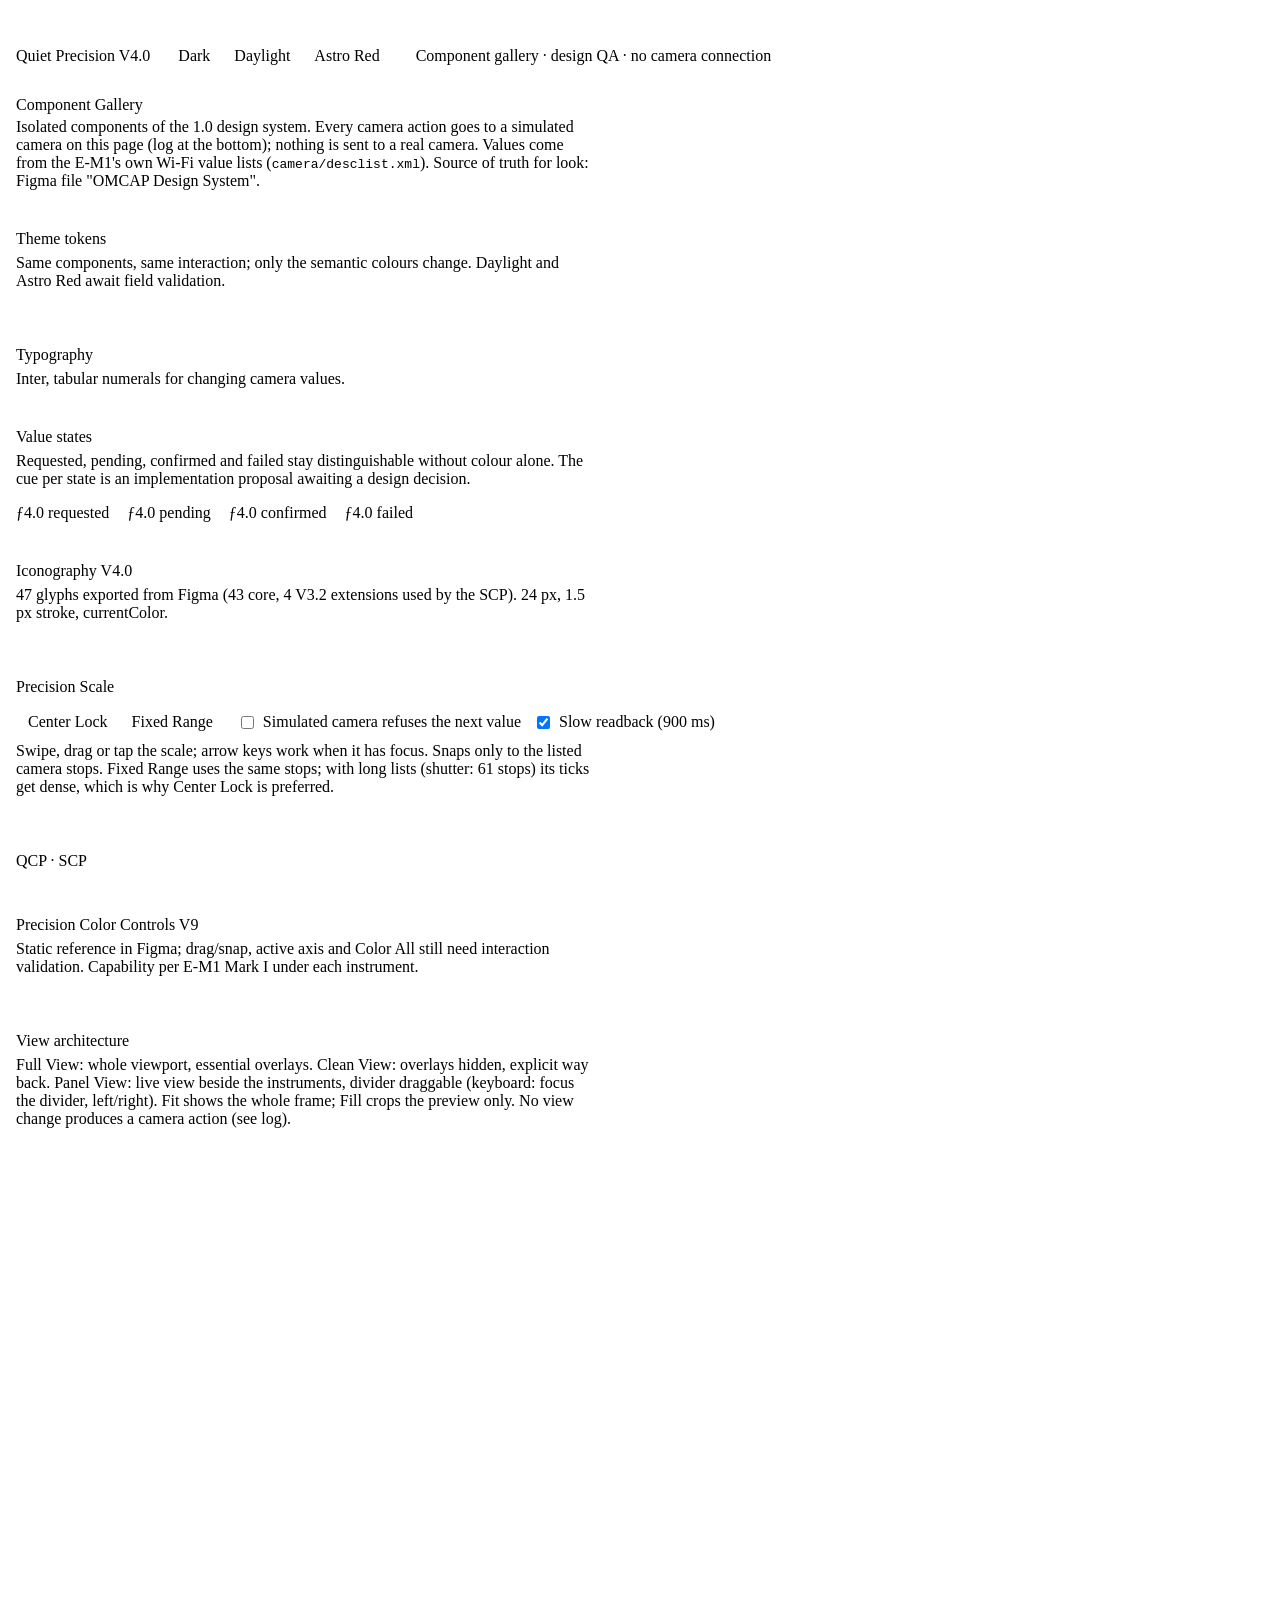
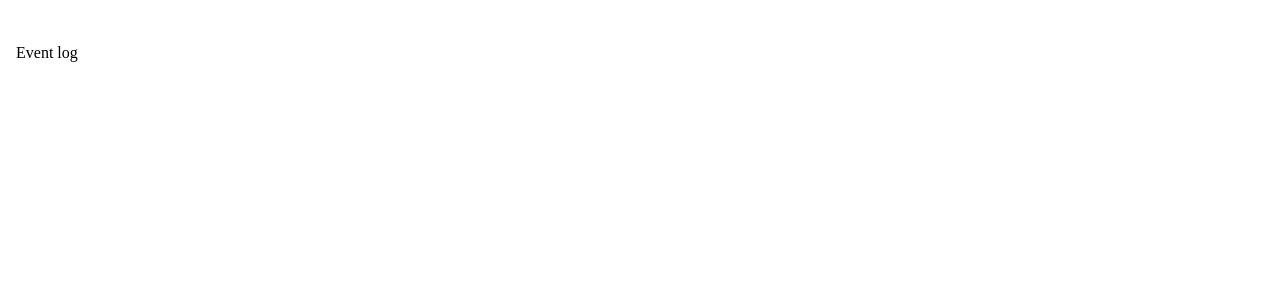
==== omcap/web/ds/gallery.html @ 1c0e9b8a "Design system V4.0 in code: tokens, icons, precision instruments, view model, gallery (REQ-D06) Isol" ====
<!doctype html>
<html lang="en">
<head>
<meta charset="utf-8">
<meta name="viewport" content="width=device-width,initial-scale=1,viewport-fit=cover">
<title>Quiet Precision Gallery</title>
<link rel="stylesheet" href="/ds/tokens.css">
<link rel="stylesheet" href="/ds/components.css">
<style>
  /* Gallery page only; the components use tokens.css + components.css */
  body { margin: 0; }
  .g { min-height: 100vh; padding: 24px 16px 64px; max-width: 1320px; margin: 0 auto; box-sizing: border-box; }
  .g-bar { position: sticky; top: 0; z-index: 5; display: flex; flex-wrap: wrap; gap: 8px 16px; align-items: center;
    padding: 12px 0; background: var(--qp-ground); border-bottom: 1px solid var(--qp-surface); }
  .g h1 { font: var(--qp-display-m); margin: 8px 0 4px; }
  .g h2 { font: var(--qp-section); margin: 40px 0 6px; }
  .g p.note { font: var(--qp-status); color: var(--qp-muted); margin: 0 0 16px; max-width: 72ch; }
  .g-seg { display: inline-flex; border: 1px solid var(--qp-surface); border-radius: 8px; overflow: hidden; }
  .g-seg button { font: var(--qp-label-m); color: var(--qp-text); background: none; border: 0; padding: 0 12px; min-height: 40px; cursor: pointer; }
  .g-seg button[aria-pressed="true"] { background: var(--qp-surface); color: var(--qp-accent); }
  .g-row { display: flex; flex-wrap: wrap; gap: 24px; align-items: flex-start; }
  .g-col { flex: 1 1 360px; min-width: 0; max-width: 600px; }
  .g-icons { display: grid; grid-template-columns: repeat(auto-fill, minmax(104px, 1fr)); gap: 8px; }
  .g-icons figure { margin: 0; display: grid; justify-items: center; gap: 8px; padding: 12px 4px; border: 1px solid var(--qp-surface); border-radius: 8px; }
  .g-icons figcaption { font: var(--qp-label-s); color: var(--qp-muted); text-align: center; }
  .g-type div { display: flex; gap: 16px; align-items: baseline; border-bottom: 1px solid var(--qp-surface); padding: 6px 0; }
  .g-type span:first-child { width: 170px; flex: none; font: var(--qp-label-s); color: var(--qp-muted); }
  .g-swatches { display: grid; grid-template-columns: repeat(auto-fill, minmax(120px, 1fr)); gap: 8px; }
  .g-swatches div { border: 1px solid var(--qp-surface); border-radius: 8px; overflow: hidden; font: var(--qp-label-s); }
  .g-swatches i { display: block; height: 44px; }
  .g-swatches span { display: block; padding: 6px 8px; color: var(--qp-muted); }
  .g-log { font: 12px/1.5 ui-monospace, Menlo, monospace; color: var(--qp-muted); background: var(--qp-surface);
    border-radius: 8px; padding: 10px 12px; height: 150px; overflow: auto; white-space: pre-wrap; }
  .g-sim { font: var(--qp-status); color: var(--qp-muted); display: flex; gap: 12px; align-items: center; flex-wrap: wrap; }
  .g-sim label { display: inline-flex; gap: 6px; align-items: center; min-height: 40px; }
  .g-shell { height: 460px; border: 1px solid var(--qp-surface); border-radius: 12px; overflow: hidden; }
  .g-frame { background: linear-gradient(160deg, #7f958f 0 58%, #4d635d 58% 74%, #2f423d 74%); }
  .g-frame::after { content: "4:3 test frame (no camera)"; position: absolute; left: 8px; bottom: 6px; font: 11px var(--qp-font); color: #fff; opacity: .7; }
  .g-scales > div { margin-bottom: 14px; }
  .g-scales .qp-param-label { display: block; margin-bottom: 2px; }
  .g-color { display: flex; flex-wrap: wrap; gap: 32px; }
  .g-color figure { margin: 0; display: grid; justify-items: center; gap: 10px; }
  .g-color figcaption { font: var(--qp-body); text-align: center; max-width: 280px; }
  .g-color figcaption small { display: block; font: var(--qp-status); color: var(--qp-muted); margin-top: 4px; }
  .g-badge { font: var(--qp-label-s); letter-spacing: var(--qp-track-label); padding: 3px 8px; border-radius: 999px; border: 1px solid var(--qp-surface); color: var(--qp-muted); }
  .g-states span { margin-right: 18px; font: var(--qp-value-s); }
  @media (max-width: 640px) { .g h1 { font: var(--qp-value-l); } .g-shell { height: 520px; } }
</style>
</head>
<body>
<div class="g qp-theme-root" id="g" data-qp-theme="dark">
  <div class="g-bar">
    <strong style="font:var(--qp-nav)">Quiet Precision V4.0</strong>
    <span class="g-seg" id="themeSeg" role="group" aria-label="Theme">
      <button data-v="dark" aria-pressed="true">Dark</button><button data-v="daylight">Daylight</button><button data-v="astro">Astro Red</button>
    </span>
    <span class="g-badge">Component gallery · design QA · no camera connection</span>
  </div>

  <h1>Component Gallery</h1>
  <p class="note">Isolated components of the 1.0 design system. Every camera action goes to a simulated camera on this page
    (log at the bottom); nothing is sent to a real camera. Values come from the E-M1's own Wi-Fi value lists
    (<code>camera/desclist.xml</code>). Source of truth for look: Figma file "OMCAP Design System".</p>

  <h2>Theme tokens</h2>
  <p class="note">Same components, same interaction; only the semantic colours change. Daylight and Astro Red await field validation.</p>
  <div class="g-swatches" id="swatches"></div>

  <h2>Typography</h2>
  <p class="note">Inter, tabular numerals for changing camera values.</p>
  <div class="g-type" id="type"></div>

  <h2>Value states</h2>
  <p class="note">Requested, pending, confirmed and failed stay distinguishable without colour alone. The cue per state is an
    implementation proposal awaiting a design decision.</p>
  <div class="g-states qp-num"><span class="qp-state-requested">ƒ4.0 requested</span><span class="qp-state-pending" aria-busy="true">ƒ4.0 pending</span><span class="qp-state-confirmed">ƒ4.0 confirmed</span><span class="qp-state-failed">ƒ4.0 failed</span></div>

  <h2>Iconography V4.0</h2>
  <p class="note">47 glyphs exported from Figma (43 core, 4 V3.2 extensions used by the SCP). 24 px, 1.5 px stroke, currentColor.</p>
  <div class="g-icons" id="icons"></div>

  <h2>Precision Scale</h2>
  <div class="g-sim">
    <span class="g-seg" id="variantSeg" role="group" aria-label="Scale variant">
      <button data-v="center" aria-pressed="true">Center Lock</button><button data-v="fixed">Fixed Range</button>
    </span>
    <label><input type="checkbox" id="simRefuse"> Simulated camera refuses the next value</label>
    <label><input type="checkbox" id="simSlow" checked> Slow readback (900 ms)</label>
  </div>
  <p class="note">Swipe, drag or tap the scale; arrow keys work when it has focus. Snaps only to the listed camera stops.
    Fixed Range uses the same stops; with long lists (shutter: 61 stops) its ticks get dense, which is why Center Lock is preferred.</p>
  <div class="g-row"><div class="g-col g-scales" id="scales"></div></div>

  <h2>QCP · SCP</h2>
  <div class="g-row">
    <div class="g-col" id="qcp"></div>
    <div class="g-col" id="scp"></div>
  </div>

  <h2>Precision Color Controls V9</h2>
  <p class="note">Static reference in Figma; drag/snap, active axis and Color All still need interaction validation.
    Capability per E-M1 Mark I under each instrument.</p>
  <div class="g-color" id="color"></div>

  <h2>View architecture</h2>
  <div class="g-sim" id="viewCtl"></div>
  <p class="note">Full View: whole viewport, essential overlays. Clean View: overlays hidden, explicit way back. Panel View: live
    view beside the instruments, divider draggable (keyboard: focus the divider, left/right). Fit shows the whole frame; Fill
    crops the preview only. No view change produces a camera action (see log).</p>
  <div class="g-shell" id="shellHost"></div>

  <h2>Event log</h2>
  <div class="g-log" id="log" role="log" aria-live="polite"></div>
</div>

<script type="module">
import { ValueState, mountScale, mountQCP, mountSCP, mountColorRing, icon, QCP_PARAMS } from "/ds/precision.js";
import { initialState, createViewStore, mountViewShell, VIEWS, SCALING, CAMERA_ORIENTATION } from "/ds/views.js";

const $ = (s) => document.querySelector(s);
const g = $("#g");
const logEl = $("#log");
const log = (m) => { logEl.textContent += `${new Date().toLocaleTimeString()}  ${m}\n`; logEl.scrollTop = 1e9; };

function segButtons(host, onPick) {
  host.addEventListener("click", (e) => {
    const b = e.target.closest("button[data-v]");
    if (!b) return;
    host.querySelectorAll("button").forEach((x) => x.setAttribute("aria-pressed", x === b ? "true" : "false"));
    onPick(b.dataset.v);
  });
}

// Theme
segButtons($("#themeSeg"), (t) => { g.dataset.qpTheme = t; store.dispatch({ type: "theme", theme: t }); renderSwatches(); });

function renderSwatches() {
  const cs = getComputedStyle(g);
  $("#swatches").innerHTML = ["ground", "surface", "text", "muted", "accent", "focus", "recording"].map((k) =>
    `<div><i style="background:var(--qp-${k})"></i><span>${k}<br>${cs.getPropertyValue(`--qp-${k}`).trim()}</span></div>`).join("");
}
renderSwatches();

$("#type").innerHTML = [
  ["Display XL 80/300", "display-xl", "ƒ2.8"], ["Display M 48/300", "display-m", "1/250"], ["Value L 32/400", "value-l", "ISO 400"],
  ["Value S 24/400", "value-s", "±0.0"], ["Section 18/500", "section", "Section"], ["Body 16/400", "body", "Body text"],
  ["Navigation 15/500", "nav", "Navigation"], ["Label L 14/500", "label-l", "APERTURE"], ["Label S 12/500", "label-s", "AF MODE"],
  ["Status 13/400", "status", "Status line"],
].map(([n, t, s]) => `<div><span>${n}</span><span class="qp-num" style="font:var(--qp-${t});${t.startsWith("label") ? "letter-spacing:var(--qp-track-label)" : ""}">${s}</span></div>`).join("");

const ICONS = ["aperture", "shutter", "ev", "tracking", "s-af", "c-af", "mf", "s-af-mf", "star-af", "af-all", "af-single",
  "af-small", "af-group", "iso", "wb", "metering", "drive", "self-timer", "flash", "picture-mode", "histogram", "level",
  "zoom-af", "peaking", "lock-focus", "focus-stacking", "ae-bracketing", "live-composite", "live-time", "time-lapse",
  "multiple-exposure", "color-profile", "color-creator", "monochrome", "super-control", "capture", "review",
  "photo-coach", "voice", "fullscreen", "settings", "usb", "wifi", "stabilizer", "tone", "aspect", "face-af"];
for (const n of ICONS) {
  const f = document.createElement("figure");
  f.appendChild(icon(n));
  const c = document.createElement("figcaption");
  c.textContent = n;
  f.appendChild(c);
  $("#icons").appendChild(f);
}

// Simulated camera (page only): sends after a request, reads back after a delay, can refuse.
const caps = await (await fetch("/ds/fixtures/em1-capabilities-sample.json")).json();
const P = caps.props;
const shutterStops = P.shutspeedvalue.values.filter((v) => !/^live/.test(v));
const states = {
  aperture: new ValueState(P.focalvalue.values.filter((v) => +v >= 2.8 && +v <= 22), "5.6"), // e.g. a f/2.8 zoom; lens decides at run time
  shutter: new ValueState(shutterStops, P.shutspeedvalue.current),
  iso: new ValueState(P.isospeedvalue.values.filter((v) => v !== "Auto" && v !== "Low"), "400"),
  ev: new ValueState(P.expcomp.values, P.expcomp.current),
};
const views = new Set();
function simulateCamera(key) {
  const st = states[key];
  const v = st.send();
  if (v === null) return;
  log(`camera(sim) <- ${key} = ${v}  (pending)`);
  views.forEach((r) => r());
  const refuse = $("#simRefuse").checked;
  setTimeout(() => {
    if (refuse) { st.fail("refused by camera (simulated)"); $("#simRefuse").checked = false; log(`camera(sim) -> ${key}: refused, stays ${st.confirmed}`); }
    else { st.confirm(v); log(`camera(sim) -> ${key} = ${v}  (confirmed readback)`); }
    views.forEach((r) => r());
  }, $("#simSlow").checked ? 900 : 120);
}

const scaleApis = [];
for (const p of QCP_PARAMS) {
  const box = document.createElement("div");
  box.innerHTML = `<span class="qp-param-label">${p.label} · ${states[p.key].stops.length} stops</span>`;
  $("#scales").appendChild(box);
  const api = mountScale(box, { state: states[p.key], label: p.label, format: p.scaleFmt, onRequest: () => simulateCamera(p.key) });
  scaleApis.push(api);
  views.add(api.render);
}

const qcp = mountQCP($("#qcp"), {
  connection: { kind: "wifi" }, values: states,
  onRequest: (k) => simulateCamera(k),
  onAction: (a) => log(`QCP action "${a}" (gallery: logged only, no camera call)`),
});
views.add(qcp.render);
segButtons($("#variantSeg"), (v) => { scaleApis.forEach((s) => s.setVariant(v)); qcp.setVariant(v); });

// SCP: Figma reference state (31:438); the app fills tiles from the capability mapping.
mountSCP($("#scp"), {
  connection: { kind: "usb" },
  exposure: [
    { key: "mode", label: "MODE", value: "M", available: false },
    { key: "shutter", label: "SHUTTER", value: "1/250", available: true },
    { key: "aperture", label: "APERTURE", value: "ƒ2.8", available: true },
    { key: "iso", label: "ISO", value: "400", available: true },
    { key: "ev", label: "EV", value: "±0.0", available: true },
  ],
  tiles: [
    { key: "afmode", icon: "s-af", value: "S-AF", label: "AF MODE", available: true },
    { key: "aftarget", icon: "af-single", value: "Single", label: "AF TARGET", available: true },
    { key: "wb", icon: "wb", value: "Auto", label: "WHITE BALANCE", available: true },
    { key: "metering", icon: "metering", value: "ESP", label: "METERING", available: true },
    { key: "drive", icon: "drive", value: "Single", label: "DRIVE MODE", available: true },
    { key: "flash", icon: "flash", value: "Off", label: "FLASH", available: true },
    { key: "aspect", icon: "aspect", value: "4:3", label: "ASPECT RATIO", available: true },
    { key: "is", icon: "stabilizer", value: "S-IS AUTO", label: "STABILIZER", available: true },
    { key: "picture", icon: "picture-mode", value: "Natural", label: "PICTURE MODE", available: true },
    { key: "tone", icon: "tone", value: "±0", label: "TONE", available: false, reason: "Example of an unavailable function: shown, marked, not operable" },
    { key: "face", icon: "face-af", value: "Off", label: "FACE AF", available: true },
    { key: "stack", icon: "focus-stacking", value: "Off", label: "STACKING", available: true },
  ],
  footer: { left: "RAW + JPEG", right: "842 frames" },
  onOpen: (k) => log(`SCP: open precision control "${k}" (gallery: logged only)`),
});

// Colour instruments with the E-M1 capability noted
const hues12 = Array.from({ length: 12 }, (_, i) => ({ name: `${i * 30}°`, hue: i * 30 })); // names are a design question (Figma shows "BLUE")
const C = caps.color;
const colorDefs = [
  { kind: "profile", title: "Color Profile", segments: hues12, values: [0, 0, 0, 0, 0, 0, 0, 0, 3, 0, 0, 0], active: 8, min: C.profile.range[0], max: C.profile.range[1],
    cap: "Not an E-M1 function: software only (app HSL on captured files)." },
  { kind: "creator", title: "Color Creator", segments: Array.from({ length: C.creator.hues }, (_, i) => ({ name: `Hue ${i}`, hue: (i * 360) / C.creator.hues })),
    values: { hue: 6, value: 0 }, min: C.creator.saturation[0], max: C.creator.saturation[1],
    cap: "E-M1 picture mode; set on the camera (no USB/Wi-Fi property). Hue 30 steps, saturation −4…+3 from firmware analysis, not validated." },
  { kind: "mono", title: "Monochrome", segments: C.mono.filters.map((n) => ({ name: n, short: { Neutral: "N", Yellow: "Ye", Orange: "Or", Red: "R", Green: "G" }[n], hue: { Neutral: null, Yellow: 52, Orange: 28, Red: 0, Green: 140 }[n] })),
    values: [0, 0, 0, 0, 0], active: 1, min: 0, max: 0, noValue: true,
    cap: "E-M1 B&W Filter (Monotone): N/Ye/Or/R/G, no strength (manual p.80). Not mapped remotely yet." },
];
for (const d of colorDefs) {
  const f = document.createElement("figure");
  $("#color").appendChild(f);
  const api = mountColorRing(f, { ...d, onRequest: (r) => {
    log(`${d.title}: requested segment ${r.segment}${d.noValue ? "" : ` value ${r.value}`} (gallery: not sent)`);
    setTimeout(() => api.setPhase("confirmed"), 300);
  } });
  const c = document.createElement("figcaption");
  c.innerHTML = `${d.title}<small>${d.cap}</small>`;
  f.appendChild(c);
}

// View shell
const store = createViewStore(initialState(innerWidth < 700 ? "mobile" : "desktop", innerHeight > innerWidth ? "portrait" : "landscape"), "qp.gallery.view");
store.subscribe((s, a) => log(`view: ${a.type} -> view=${s.view} scaling=${s.scaling} split=${s.split.toFixed(2)} (no camera action)`));
const live = document.createElement("div");
live.className = "g-frame";
const panelHost = document.createElement("div");
const fullOverlay = document.createElement("div");
fullOverlay.className = "qp-overlay";
fullOverlay.style.cssText = "right:12px;top:10px;font:var(--qp-label-s);color:#fff;letter-spacing:var(--qp-track-label)";
const shell = mountViewShell($("#shellHost"), { store, live, panel: panelHost, frame: { w: 4, h: 3 } });
fullOverlay.textContent = "FIT";
shell.el.querySelector(".qp-stage").appendChild(fullOverlay);
const back = document.createElement("button");
back.className = "qp-overlay qp-return";
back.textContent = "Show controls";
back.style.cssText = "left:12px;top:10px;font:var(--qp-label-m);min-height:44px;padding:0 12px;border-radius:8px;border:1px solid #fff6;color:#fff;background:#0006;cursor:pointer";
back.addEventListener("click", () => store.dispatch({ type: "clean" }));
shell.el.querySelector(".qp-stage").appendChild(back);
const miniStates = { aperture: states.aperture, shutter: states.shutter, iso: states.iso, ev: states.ev };
const mini = mountQCP(panelHost, { connection: { kind: "wifi" }, values: miniStates, onRequest: (k) => simulateCamera(k), onAction: (a) => log(`panel action "${a}" (logged only)`) });
views.add(mini.render);
store.subscribe((s) => { fullOverlay.textContent = s.scaling.toUpperCase(); });

const ctl = $("#viewCtl");
const mk = (label, list, key, act) => {
  const seg = document.createElement("span");
  seg.className = "g-seg";
  seg.setAttribute("role", "group");
  seg.setAttribute("aria-label", label);
  seg.innerHTML = list.map((v) => `<button data-v="${v}" aria-pressed="${store.get()[key] === v}">${v}</button>`).join("");
  segButtons(seg, (v) => store.dispatch(act(v)));
  store.subscribe((s) => seg.querySelectorAll("button").forEach((b) => b.setAttribute("aria-pressed", String(String(s[key]) === b.dataset.v))));
  ctl.appendChild(seg);
};
mk("View", VIEWS, "view", (v) => ({ type: "view", view: v }));
mk("Scaling", SCALING, "scaling", (v) => ({ type: "scaling", scaling: v }));
mk("Camera orientation", CAMERA_ORIENTATION, "cameraOrientation", (v) => ({ type: "cameraOrientation", deg: +v }));
</script>
</body>
</html>
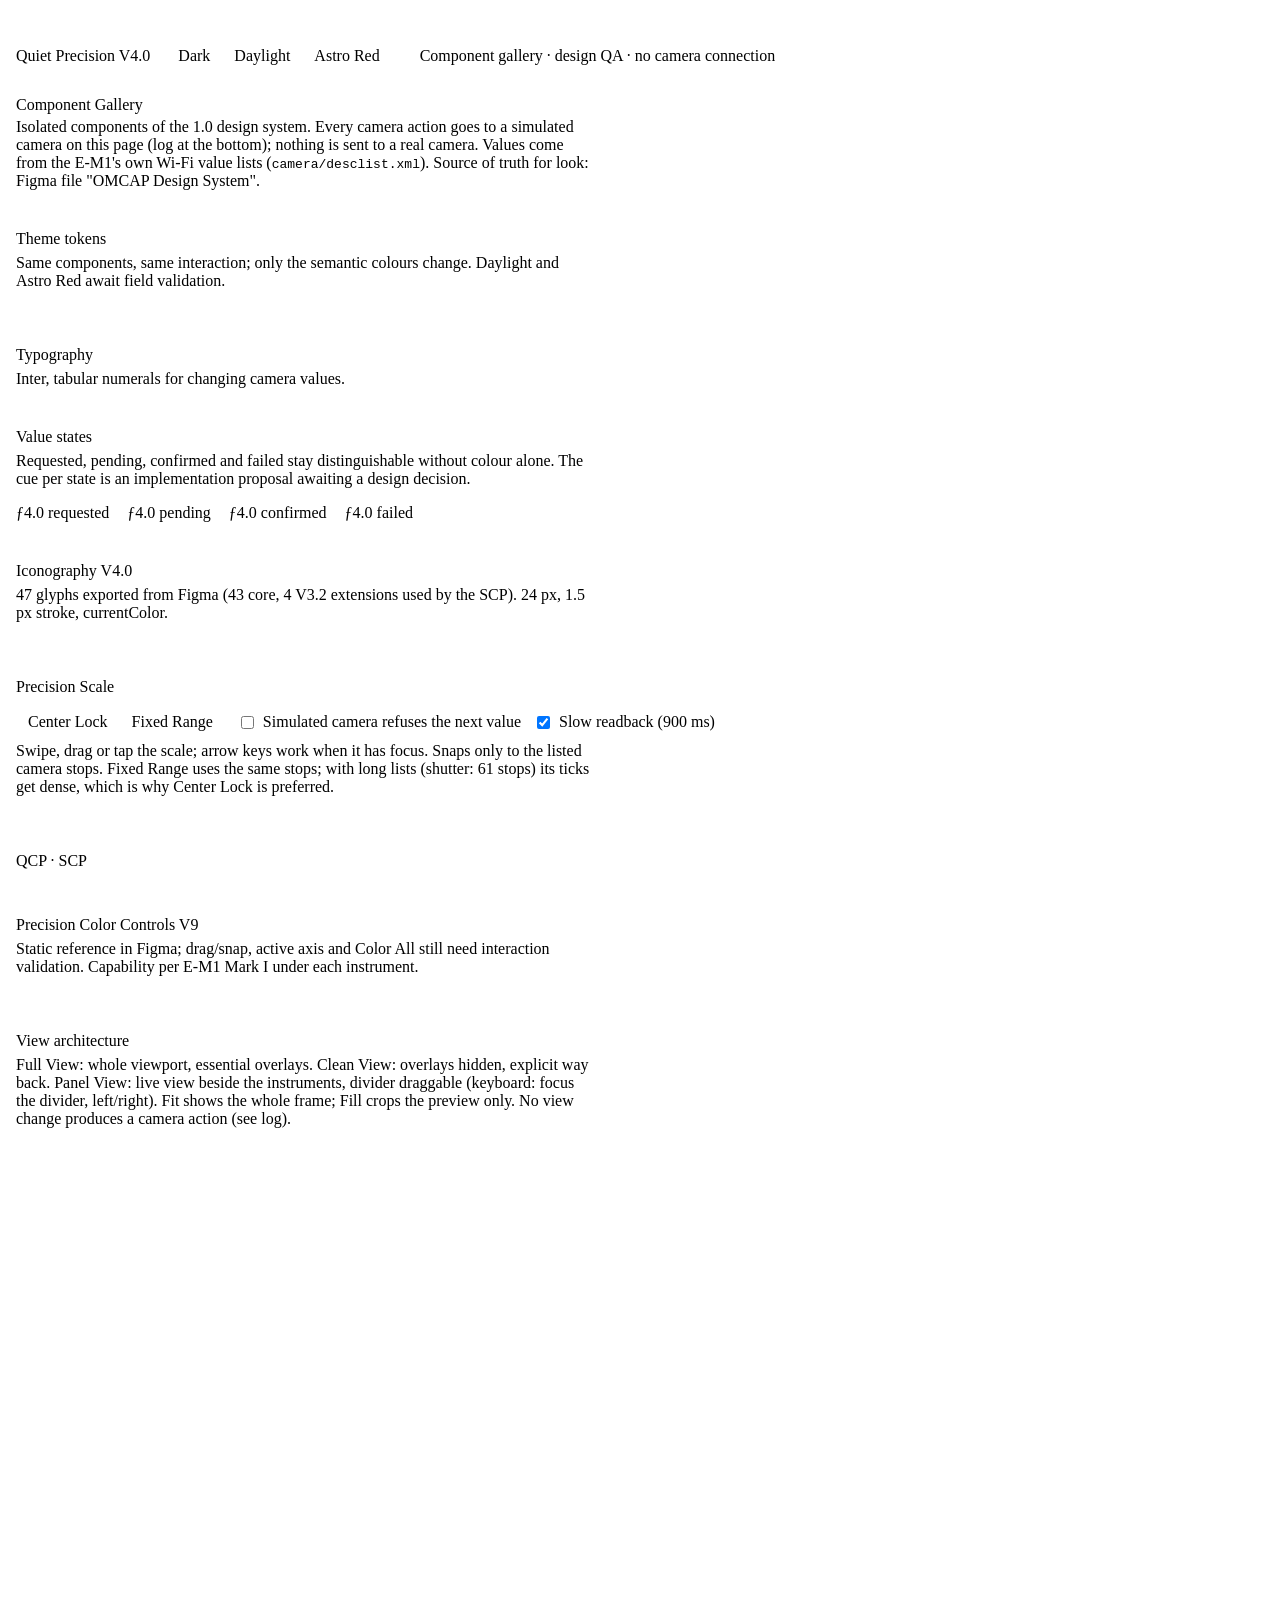
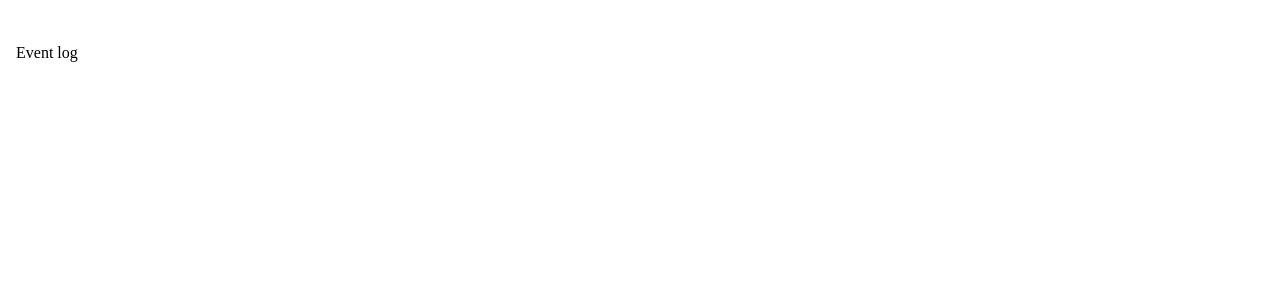
==== commit cdadd7e2: "Gallery: more inner padding for badge and swatch labels (REQ-D06) Co-Authored-By: Claude Opus 5.5 <n" ====
--- a/omcap/web/ds/gallery.html
+++ b/omcap/web/ds/gallery.html
@@ -28,7 +28,7 @@
   .g-swatches { display: grid; grid-template-columns: repeat(auto-fill, minmax(120px, 1fr)); gap: 8px; }
   .g-swatches div { border: 1px solid var(--qp-surface); border-radius: 8px; overflow: hidden; font: var(--qp-label-s); }
   .g-swatches i { display: block; height: 44px; }
-  .g-swatches span { display: block; padding: 6px 8px; color: var(--qp-muted); }
+  .g-swatches span { display: block; padding: 8px 12px; color: var(--qp-muted); }
   .g-log { font: 12px/1.5 ui-monospace, Menlo, monospace; color: var(--qp-muted); background: var(--qp-surface);
     border-radius: 8px; padding: 10px 12px; height: 150px; overflow: auto; white-space: pre-wrap; }
   .g-sim { font: var(--qp-status); color: var(--qp-muted); display: flex; gap: 12px; align-items: center; flex-wrap: wrap; }
@@ -42,7 +42,7 @@
   .g-color figure { margin: 0; display: grid; justify-items: center; gap: 10px; }
   .g-color figcaption { font: var(--qp-body); text-align: center; max-width: 280px; }
   .g-color figcaption small { display: block; font: var(--qp-status); color: var(--qp-muted); margin-top: 4px; }
-  .g-badge { font: var(--qp-label-s); letter-spacing: var(--qp-track-label); padding: 3px 8px; border-radius: 999px; border: 1px solid var(--qp-surface); color: var(--qp-muted); }
+  .g-badge { font: var(--qp-label-s); letter-spacing: var(--qp-track-label); padding: 6px 12px; border-radius: 999px; border: 1px solid var(--qp-surface); color: var(--qp-muted); }
   .g-states span { margin-right: 18px; font: var(--qp-value-s); }
   @media (max-width: 640px) { .g h1 { font: var(--qp-value-l); } .g-shell { height: 520px; } }
 </style>
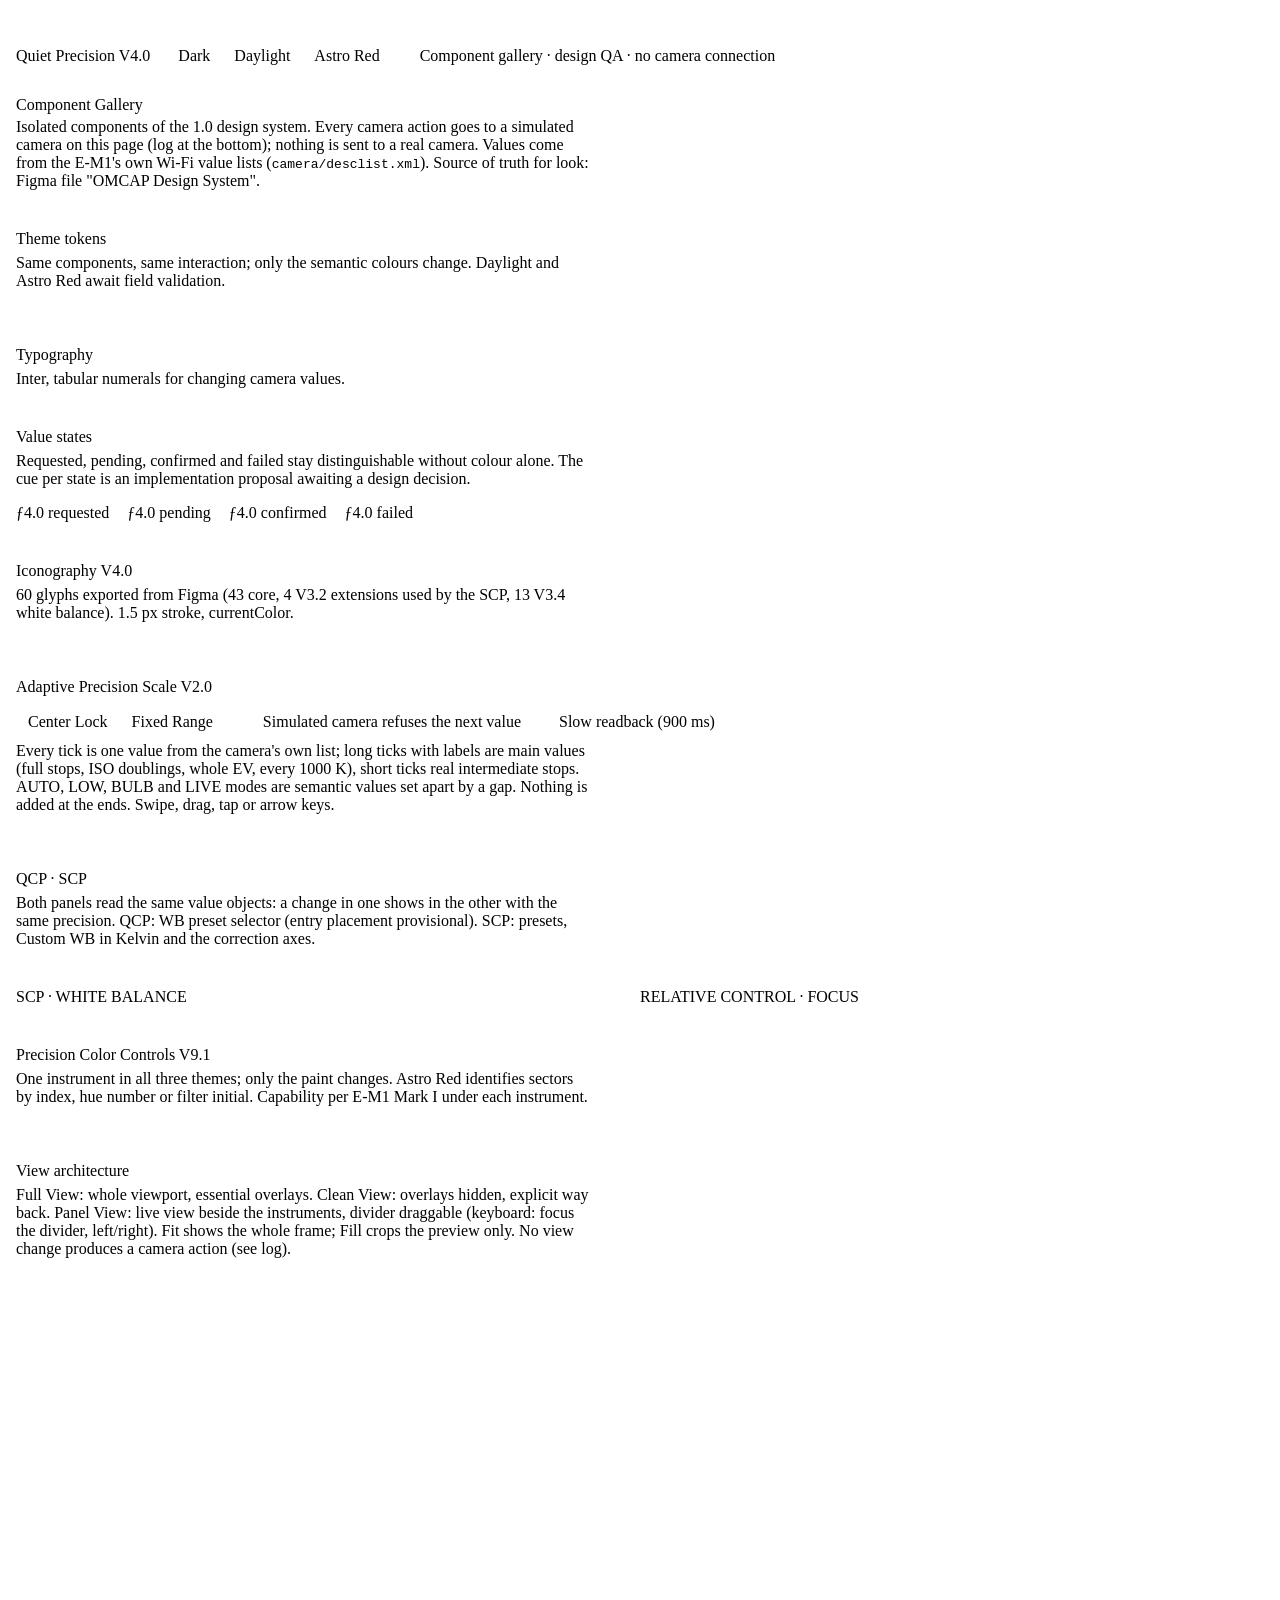
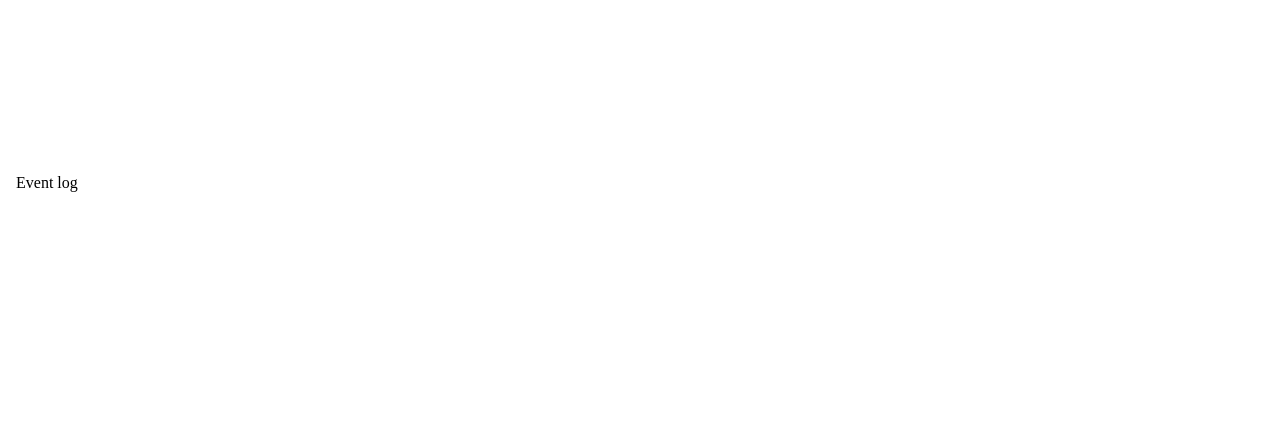
==== commit afeb2c72: "Precision Instrument Library V2.0 and Color Controls V9.1 (REQ-D06) - Adaptive Precision Scale: one " ====
--- a/omcap/web/ds/gallery.html
+++ b/omcap/web/ds/gallery.html
@@ -32,7 +32,11 @@
   .g-log { font: 12px/1.5 ui-monospace, Menlo, monospace; color: var(--qp-muted); background: var(--qp-surface);
     border-radius: 8px; padding: 10px 12px; height: 150px; overflow: auto; white-space: pre-wrap; }
   .g-sim { font: var(--qp-status); color: var(--qp-muted); display: flex; gap: 12px; align-items: center; flex-wrap: wrap; }
-  .g-sim label { display: inline-flex; gap: 6px; align-items: center; min-height: 40px; }
+  .g-sim label { display: inline-flex; gap: 8px; align-items: center; min-height: 40px; }
+  .g-sim input[type="checkbox"] { appearance: none; -webkit-appearance: none; width: 18px; height: 18px; margin: 0; flex: none;
+    border: 1.5px solid var(--qp-muted); border-radius: 4px; background: var(--qp-ground); color: inherit; cursor: pointer; }
+  .g-sim input[type="checkbox"]:checked { background: var(--qp-accent); border-color: var(--qp-accent); }
+  .g-sim input[type="checkbox"]:focus-visible { outline: 2px solid var(--qp-accent); outline-offset: 2px; }
   .g-shell { height: 460px; border: 1px solid var(--qp-surface); border-radius: 12px; overflow: hidden; }
   .g-frame { background: linear-gradient(160deg, #7f958f 0 58%, #4d635d 58% 74%, #2f423d 74%); }
   .g-frame::after { content: "4:3 test frame (no camera)"; position: absolute; left: 8px; bottom: 6px; font: 11px var(--qp-font); color: #fff; opacity: .7; }
@@ -44,6 +48,9 @@
   .g-color figcaption small { display: block; font: var(--qp-status); color: var(--qp-muted); margin-top: 4px; }
   .g-badge { font: var(--qp-label-s); letter-spacing: var(--qp-track-label); padding: 6px 12px; border-radius: 999px; border: 1px solid var(--qp-surface); color: var(--qp-muted); }
   .g-states span { margin-right: 18px; font: var(--qp-value-s); }
+  .g-chip { font: var(--qp-label-m); letter-spacing: var(--qp-track-label); color: var(--qp-text); background: var(--qp-ground);
+    border: 1px solid var(--qp-surface); border-radius: 8px; padding: 6px 12px; }
+  #scpWb, #relHost { gap: 18px; }
   @media (max-width: 640px) { .g h1 { font: var(--qp-value-l); } .g-shell { height: 520px; } }
 </style>
 </head>
@@ -76,10 +83,10 @@
   <div class="g-states qp-num"><span class="qp-state-requested">ƒ4.0 requested</span><span class="qp-state-pending" aria-busy="true">ƒ4.0 pending</span><span class="qp-state-confirmed">ƒ4.0 confirmed</span><span class="qp-state-failed">ƒ4.0 failed</span></div>
 
   <h2>Iconography V4.0</h2>
-  <p class="note">47 glyphs exported from Figma (43 core, 4 V3.2 extensions used by the SCP). 24 px, 1.5 px stroke, currentColor.</p>
+  <p class="note">60 glyphs exported from Figma (43 core, 4 V3.2 extensions used by the SCP, 13 V3.4 white balance). 1.5 px stroke, currentColor.</p>
   <div class="g-icons" id="icons"></div>
 
-  <h2>Precision Scale</h2>
+  <h2>Adaptive Precision Scale V2.0</h2>
   <div class="g-sim">
     <span class="g-seg" id="variantSeg" role="group" aria-label="Scale variant">
       <button data-v="center" aria-pressed="true">Center Lock</button><button data-v="fixed">Fixed Range</button>
@@ -87,19 +94,26 @@
     <label><input type="checkbox" id="simRefuse"> Simulated camera refuses the next value</label>
     <label><input type="checkbox" id="simSlow" checked> Slow readback (900 ms)</label>
   </div>
-  <p class="note">Swipe, drag or tap the scale; arrow keys work when it has focus. Snaps only to the listed camera stops.
-    Fixed Range uses the same stops; with long lists (shutter: 61 stops) its ticks get dense, which is why Center Lock is preferred.</p>
+  <p class="note">Every tick is one value from the camera's own list; long ticks with labels are main values (full stops,
+    ISO doublings, whole EV, every 1000 K), short ticks real intermediate stops. AUTO, LOW, BULB and LIVE modes are semantic
+    values set apart by a gap. Nothing is added at the ends. Swipe, drag, tap or arrow keys.</p>
   <div class="g-row"><div class="g-col g-scales" id="scales"></div></div>
 
   <h2>QCP · SCP</h2>
+  <p class="note">Both panels read the same value objects: a change in one shows in the other with the same precision.
+    QCP: WB preset selector (entry placement provisional). SCP: presets, Custom WB in Kelvin and the correction axes.</p>
   <div class="g-row">
     <div class="g-col" id="qcp"></div>
     <div class="g-col" id="scp"></div>
   </div>
-
-  <h2>Precision Color Controls V9</h2>
-  <p class="note">Static reference in Figma; drag/snap, active axis and Color All still need interaction validation.
-    Capability per E-M1 Mark I under each instrument.</p>
+  <div class="g-row" style="margin-top:24px">
+    <div class="g-col"><div class="qp-panel" id="scpWb"><div class="qp-kicker" style="margin-top:0">SCP · WHITE BALANCE</div></div></div>
+    <div class="g-col"><div class="qp-panel" id="relHost"><div class="qp-kicker" style="margin-top:0">RELATIVE CONTROL · FOCUS</div></div></div>
+  </div>
+
+  <h2>Precision Color Controls V9.1</h2>
+  <p class="note">One instrument in all three themes; only the paint changes. Astro Red identifies sectors by index, hue number or
+    filter initial. Capability per E-M1 Mark I under each instrument.</p>
   <div class="g-color" id="color"></div>
 
   <h2>View architecture</h2>
@@ -114,13 +128,15 @@
 </div>
 
 <script type="module">
-import { ValueState, mountScale, mountQCP, mountSCP, mountColorRing, icon, QCP_PARAMS } from "/ds/precision.js";
+import { ValueState, stopsFor, mountScale, mountQCP, mountSCP, mountSelector, mountAxis, mountRelative, mountColorRing,
+  icon, QCP_PARAMS } from "/ds/precision.js";
 import { initialState, createViewStore, mountViewShell, VIEWS, SCALING, CAMERA_ORIENTATION } from "/ds/views.js";
 
 const $ = (s) => document.querySelector(s);
 const g = $("#g");
 const logEl = $("#log");
 const log = (m) => { logEl.textContent += `${new Date().toLocaleTimeString()}  ${m}\n`; logEl.scrollTop = 1e9; };
+const cameraWrites = [];
 
 function segButtons(host, onPick) {
   host.addEventListener("click", (e) => {
@@ -131,7 +147,7 @@
   });
 }
 
-// Theme
+// Theme: display only; logged so the log shows that no camera write follows
 segButtons($("#themeSeg"), (t) => { g.dataset.qpTheme = t; store.dispatch({ type: "theme", theme: t }); renderSwatches(); });
 
 function renderSwatches() {
@@ -152,7 +168,9 @@
   "af-small", "af-group", "iso", "wb", "metering", "drive", "self-timer", "flash", "picture-mode", "histogram", "level",
   "zoom-af", "peaking", "lock-focus", "focus-stacking", "ae-bracketing", "live-composite", "live-time", "time-lapse",
   "multiple-exposure", "color-profile", "color-creator", "monochrome", "super-control", "capture", "review",
-  "photo-coach", "voice", "fullscreen", "settings", "usb", "wifi", "stabilizer", "tone", "aspect", "face-af"];
+  "photo-coach", "voice", "fullscreen", "settings", "usb", "wifi", "stabilizer", "tone", "aspect", "face-af",
+  "wb-auto", "wb-daylight", "wb-shade", "wb-cloudy", "wb-tungsten", "wb-fluorescent", "wb-underwater", "wb-flash",
+  "wb-kelvin", "wb-custom-1", "wb-custom-2", "wb-custom-3", "wb-custom-4"];
 for (const n of ICONS) {
   const f = document.createElement("figure");
   f.appendChild(icon(n));
@@ -162,63 +180,76 @@
   $("#icons").appendChild(f);
 }
 
-// Simulated camera (page only): sends after a request, reads back after a delay, can refuse.
+// Camera capability data (the camera's own lists) and a simulated camera (page only)
 const caps = await (await fetch("/ds/fixtures/em1-capabilities-sample.json")).json();
 const P = caps.props;
-const shutterStops = P.shutspeedvalue.values.filter((v) => !/^live/.test(v));
+const WB = caps.wb;
 const states = {
-  aperture: new ValueState(P.focalvalue.values.filter((v) => +v >= 2.8 && +v <= 22), "5.6"), // e.g. a f/2.8 zoom; lens decides at run time
-  shutter: new ValueState(shutterStops, P.shutspeedvalue.current),
-  iso: new ValueState(P.isospeedvalue.values.filter((v) => v !== "Auto" && v !== "Low"), "400"),
-  ev: new ValueState(P.expcomp.values, P.expcomp.current),
+  // aperture: the body table limited to an example f/2.8 zoom; at run time the lens decides the subset
+  aperture: new ValueState(stopsFor("aperture", P.focalvalue.values.filter((v) => +v >= 2.8 && +v <= 22)), "5.6"),
+  shutter: new ValueState(stopsFor("shutter", P.shutspeedvalue.values), P.shutspeedvalue.current),
+  iso: new ValueState(stopsFor("iso", P.isospeedvalue.values), "400"),
+  ev: new ValueState(stopsFor("ev", P.expcomp.values), P.expcomp.current),
+  wb: new ValueState(WB.presets.map((p) => p.key), "auto"),
+  kelvin: new ValueState(stopsFor("kelvin", WB.custom_kelvin.values.map(String), (v) => v), "5400"),
 };
 const views = new Set();
+const refresh = () => views.forEach((r) => r());
 function simulateCamera(key) {
   const st = states[key];
   const v = st.send();
   if (v === null) return;
+  cameraWrites.push([key, v]);
   log(`camera(sim) <- ${key} = ${v}  (pending)`);
-  views.forEach((r) => r());
+  refresh();
   const refuse = $("#simRefuse").checked;
   setTimeout(() => {
     if (refuse) { st.fail("refused by camera (simulated)"); $("#simRefuse").checked = false; log(`camera(sim) -> ${key}: refused, stays ${st.confirmed}`); }
     else { st.confirm(v); log(`camera(sim) -> ${key} = ${v}  (confirmed readback)`); }
-    views.forEach((r) => r());
+    refresh();
   }, $("#simSlow").checked ? 900 : 120);
 }
+window.__qp = { states, cameraWrites };
 
 const scaleApis = [];
 for (const p of QCP_PARAMS) {
   const box = document.createElement("div");
-  box.innerHTML = `<span class="qp-param-label">${p.label} · ${states[p.key].stops.length} stops</span>`;
+  const st = states[p.key];
+  box.innerHTML = `<span class="qp-param-label">${p.label} · ${st.stops.length} camera values · ${st.stops.filter((s) => s.major).length} main · ${st.stops.filter((s) => s.special).length} special</span>`;
   $("#scales").appendChild(box);
-  const api = mountScale(box, { state: states[p.key], label: p.label, format: p.scaleFmt, onRequest: () => simulateCamera(p.key) });
+  const api = mountScale(box, { state: st, label: p.label, format: p.scaleFmt, onRequest: () => simulateCamera(p.key) });
   scaleApis.push(api);
   views.add(api.render);
 }
 
+const wbOptions = WB.presets.map((p) => ({ value: p.key, label: p.label, short: p.short, icon: p.icon, kelvin: p.kelvin }));
+const wbDisplay = (op) => ({
+  big: op.kelvin === "custom" ? `${states.kelvin.shown} K` : op.kelvin ? `${op.kelvin} K` : (op.short || op.label).toUpperCase(),
+  sub: op.label,
+});
 const qcp = mountQCP($("#qcp"), {
-  connection: { kind: "wifi" }, values: states,
+  connection: { kind: "wifi" }, values: states, wb: { state: states.wb, options: wbOptions, display: wbDisplay },
   onRequest: (k) => simulateCamera(k),
   onAction: (a) => log(`QCP action "${a}" (gallery: logged only, no camera call)`),
 });
 views.add(qcp.render);
 segButtons($("#variantSeg"), (v) => { scaleApis.forEach((s) => s.setVariant(v)); qcp.setVariant(v); });
 
-// SCP: Figma reference state (31:438); the app fills tiles from the capability mapping.
-mountSCP($("#scp"), {
+// SCP: exposure and WB read the same ValueState objects as the QCP; other tiles are the Figma reference state (31:438).
+const fmt = Object.fromEntries(QCP_PARAMS.map((p) => [p.key, p.fmt]));
+const scp = mountSCP($("#scp"), {
   connection: { kind: "usb" },
   exposure: [
     { key: "mode", label: "MODE", value: "M", available: false },
-    { key: "shutter", label: "SHUTTER", value: "1/250", available: true },
-    { key: "aperture", label: "APERTURE", value: "ƒ2.8", available: true },
-    { key: "iso", label: "ISO", value: "400", available: true },
-    { key: "ev", label: "EV", value: "±0.0", available: true },
+    { key: "shutter", label: "SHUTTER", state: states.shutter, fmt: fmt.shutter, available: true },
+    { key: "aperture", label: "APERTURE", state: states.aperture, fmt: fmt.aperture, available: true },
+    { key: "iso", label: "ISO", state: states.iso, fmt: fmt.iso, available: true },
+    { key: "ev", label: "EV", state: states.ev, fmt: fmt.ev, available: true },
   ],
   tiles: [
     { key: "afmode", icon: "s-af", value: "S-AF", label: "AF MODE", available: true },
     { key: "aftarget", icon: "af-single", value: "Single", label: "AF TARGET", available: true },
-    { key: "wb", icon: "wb", value: "Auto", label: "WHITE BALANCE", available: true },
+    { key: "wb", icon: "wb", state: states.wb, fmt: (s) => (wbOptions.find((o) => o.value === s.value).short || wbOptions.find((o) => o.value === s.value).label), label: "WHITE BALANCE", available: true },
     { key: "metering", icon: "metering", value: "ESP", label: "METERING", available: true },
     { key: "drive", icon: "drive", value: "Single", label: "DRIVE MODE", available: true },
     { key: "flash", icon: "flash", value: "Off", label: "FLASH", available: true },
@@ -232,17 +263,38 @@
   footer: { left: "RAW + JPEG", right: "842 frames" },
   onOpen: (k) => log(`SCP: open precision control "${k}" (gallery: logged only)`),
 });
+views.add(scp.render);
+
+// SCP white balance depth: presets, Custom WB (Kelvin from the body's USB list), correction axes (not mapped)
+const wbSel = mountSelector($("#scpWb"), { state: states.wb, options: wbOptions, display: wbDisplay, label: "WHITE BALANCE", onRequest: () => simulateCamera("wb") });
+views.add(wbSel.render);
+const kBox = document.createElement("div");
+kBox.innerHTML = `<span class="qp-param-label">CUSTOM WB · ${states.kelvin.stops.length} values from the body (USB) · Wi-Fi: no Kelvin property</span>`;
+$("#scpWb").appendChild(kBox);
+const kScale = mountScale(kBox, { state: states.kelvin, label: "Custom WB", format: (s) => s.label, onRequest: () => simulateCamera("kelvin") });
+views.add(kScale.render);
+views.add(() => { kBox.querySelector(".qp-param-label").dataset.k = states.kelvin.shown; });
+for (const [label, ends] of [["WB CORRECTION A–B", ["A", "B"]], ["WB CORRECTION G–M", ["G", "M"]]]) {
+  mountAxis($("#scpWb"), { state: null, label, ends, reason: "Range not mapped: no USB or Wi-Fi property known, no values invented" });
+}
+
+// Relative focus: USB has MF drive steps 1-3 (tested), Wi-Fi has no command
+const rel = caps.focus.relative;
+mountRelative($("#relHost"), { label: "FOCUS · USB", steps: rel.usb.steps, directions: rel.usb.directions, available: true,
+  onStep: (d, s) => { log(`focus(sim) ${d} ${s} (gallery: not sent)`); return new Promise((r) => setTimeout(r, 300)); } });
+mountRelative($("#relHost"), { label: "FOCUS · WI-FI", steps: rel.usb.steps, directions: rel.usb.directions, available: false,
+  reason: "Wi-Fi: no command for the MF drive" });
 
 // Colour instruments with the E-M1 capability noted
+const C = caps.color;
 const hues12 = Array.from({ length: 12 }, (_, i) => ({ name: `${i * 30}°`, hue: i * 30 })); // names are a design question (Figma shows "BLUE")
-const C = caps.color;
 const colorDefs = [
   { kind: "profile", title: "Color Profile", segments: hues12, values: [0, 0, 0, 0, 0, 0, 0, 0, 3, 0, 0, 0], active: 8, min: C.profile.range[0], max: C.profile.range[1],
     cap: "Not an E-M1 function: software only (app HSL on captured files)." },
-  { kind: "creator", title: "Color Creator", segments: Array.from({ length: C.creator.hues }, (_, i) => ({ name: `Hue ${i}`, hue: (i * 360) / C.creator.hues })),
-    values: { hue: 6, value: 0 }, min: C.creator.saturation[0], max: C.creator.saturation[1],
+  { kind: "creator", title: "Color Creator", segments: Array.from({ length: C.creator.hues }, (_, i) => ({ name: `Hue ${i + 1}`, hue: (i * 360) / C.creator.hues })),
+    values: { hue: 5, value: 0 }, min: C.creator.saturation[0], max: C.creator.saturation[1],
     cap: "E-M1 picture mode; set on the camera (no USB/Wi-Fi property). Hue 30 steps, saturation −4…+3 from firmware analysis, not validated." },
-  { kind: "mono", title: "Monochrome", segments: C.mono.filters.map((n) => ({ name: n, short: { Neutral: "N", Yellow: "Ye", Orange: "Or", Red: "R", Green: "G" }[n], hue: { Neutral: null, Yellow: 52, Orange: 28, Red: 0, Green: 140 }[n] })),
+  { kind: "mono", title: "Monochrome", segments: C.mono.filters.map((n, i) => ({ name: n, short: C.mono.filters_short[i], hue: { Neutral: null, Yellow: 52, Orange: 28, Red: 0, Green: 140 }[n] })),
     values: [0, 0, 0, 0, 0], active: 1, min: 0, max: 0, noValue: true,
     cap: "E-M1 B&W Filter (Monotone): N/Ye/Or/R/G, no strength (manual p.80). Not mapped remotely yet." },
 ];
@@ -260,24 +312,23 @@
 
 // View shell
 const store = createViewStore(initialState(innerWidth < 700 ? "mobile" : "desktop", innerHeight > innerWidth ? "portrait" : "landscape"), "qp.gallery.view");
-store.subscribe((s, a) => log(`view: ${a.type} -> view=${s.view} scaling=${s.scaling} split=${s.split.toFixed(2)} (no camera action)`));
+store.subscribe((s, a) => log(`view: ${a.type} -> view=${s.view} scaling=${s.scaling} theme=${s.theme} split=${s.split.toFixed(2)} (no camera action)`));
 const live = document.createElement("div");
 live.className = "g-frame";
 const panelHost = document.createElement("div");
 const fullOverlay = document.createElement("div");
-fullOverlay.className = "qp-overlay";
-fullOverlay.style.cssText = "right:12px;top:10px;font:var(--qp-label-s);color:#fff;letter-spacing:var(--qp-track-label)";
+fullOverlay.className = "qp-overlay g-chip";
+fullOverlay.style.cssText = "right:12px;top:10px";
 const shell = mountViewShell($("#shellHost"), { store, live, panel: panelHost, frame: { w: 4, h: 3 } });
 fullOverlay.textContent = "FIT";
 shell.el.querySelector(".qp-stage").appendChild(fullOverlay);
 const back = document.createElement("button");
-back.className = "qp-overlay qp-return";
+back.className = "qp-overlay qp-return g-chip";
 back.textContent = "Show controls";
-back.style.cssText = "left:12px;top:10px;font:var(--qp-label-m);min-height:44px;padding:0 12px;border-radius:8px;border:1px solid #fff6;color:#fff;background:#0006;cursor:pointer";
+back.style.cssText = "left:12px;top:10px;cursor:pointer;min-height:44px";
 back.addEventListener("click", () => store.dispatch({ type: "clean" }));
 shell.el.querySelector(".qp-stage").appendChild(back);
-const miniStates = { aperture: states.aperture, shutter: states.shutter, iso: states.iso, ev: states.ev };
-const mini = mountQCP(panelHost, { connection: { kind: "wifi" }, values: miniStates, onRequest: (k) => simulateCamera(k), onAction: (a) => log(`panel action "${a}" (logged only)`) });
+const mini = mountQCP(panelHost, { connection: { kind: "wifi" }, values: states, onRequest: (k) => simulateCamera(k), onAction: (a) => log(`panel action "${a}" (logged only)`) });
 views.add(mini.render);
 store.subscribe((s) => { fullOverlay.textContent = s.scaling.toUpperCase(); });
 
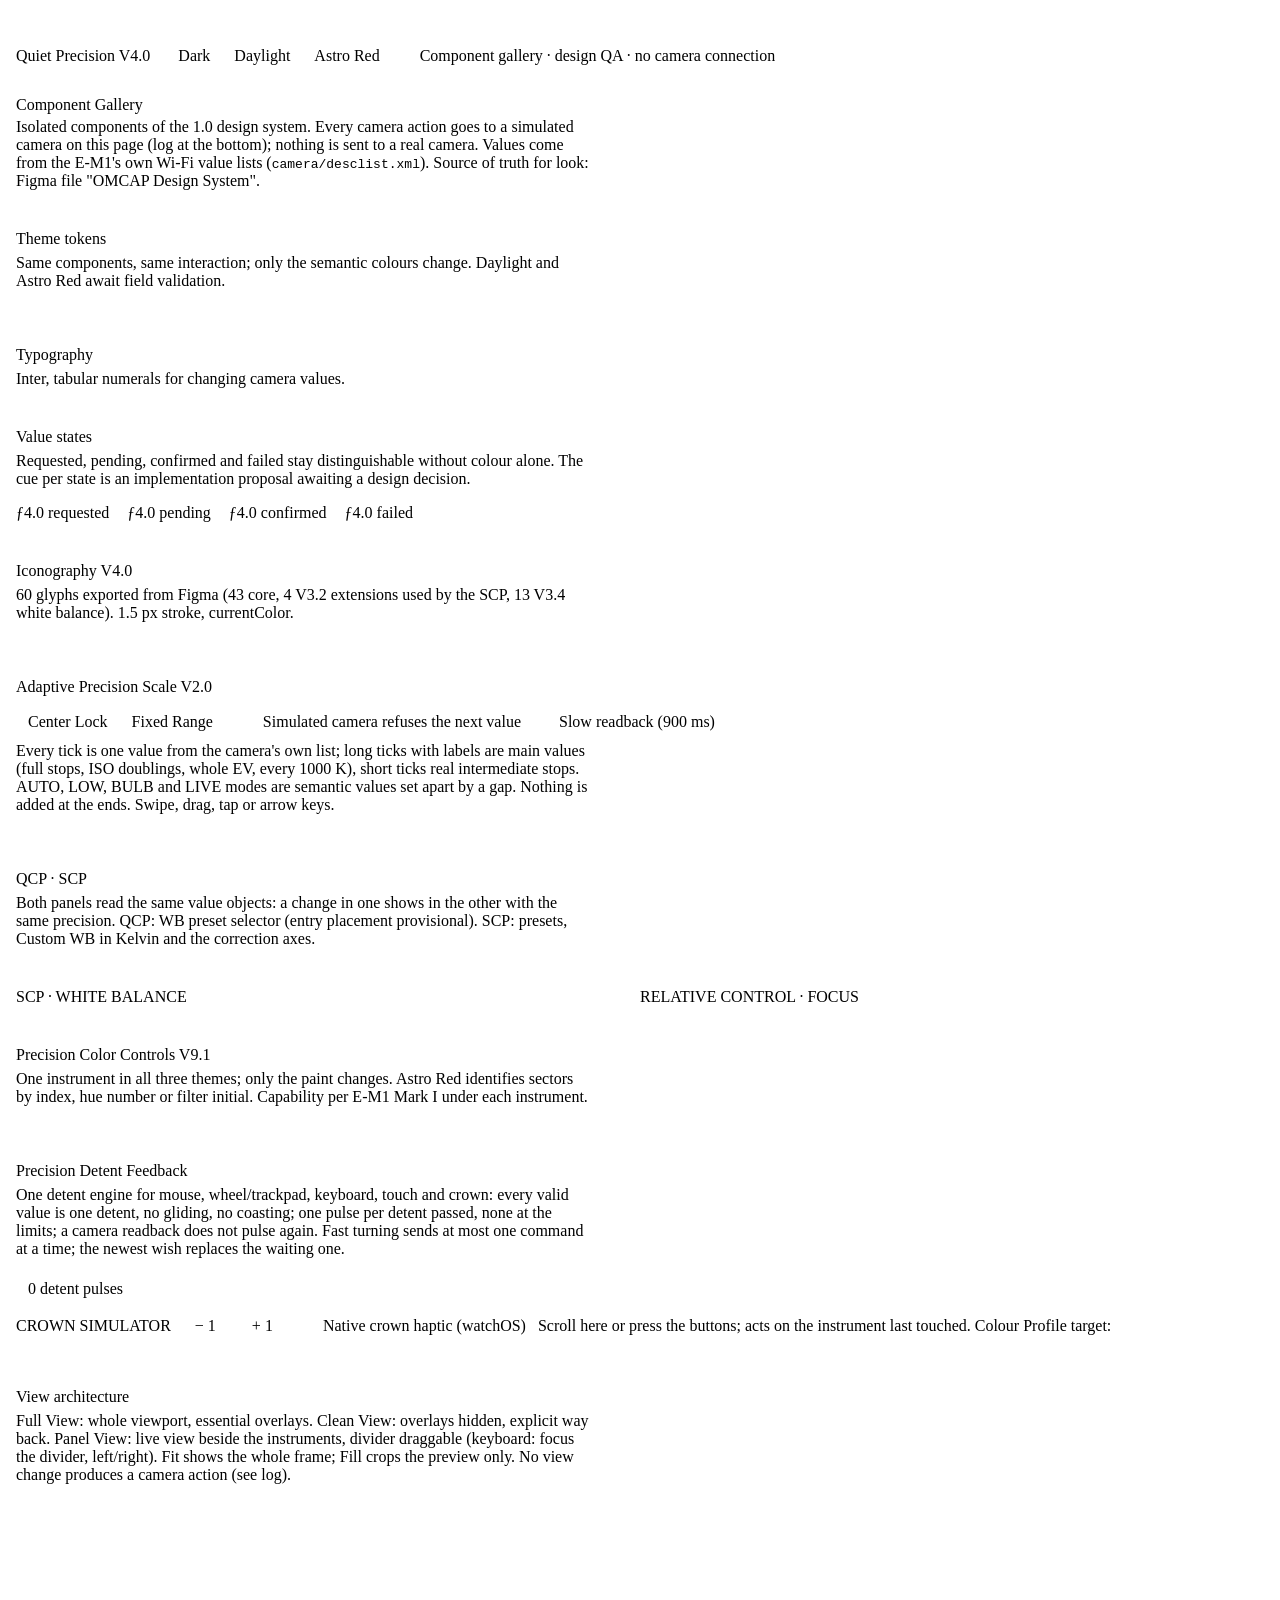
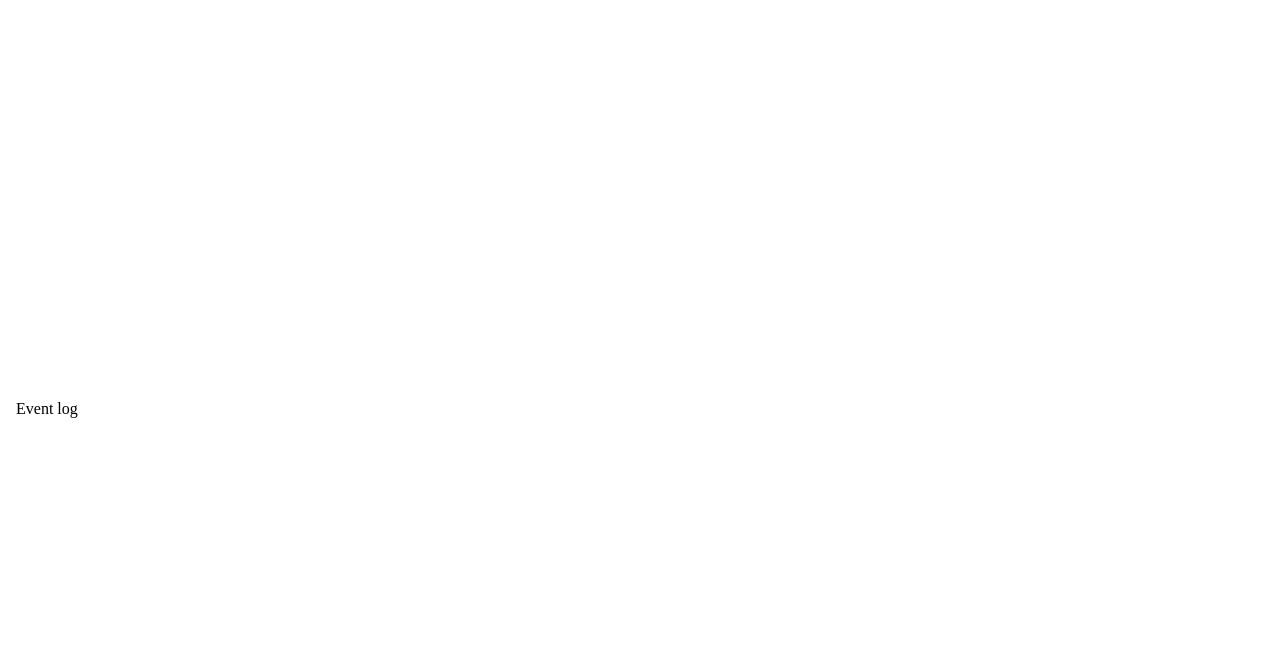
==== commit 5b16d977: "Precision Detent Feedback: one detent engine for all inputs (Instrument Library V2.1, REQ-D06) - det" ====
--- a/omcap/web/ds/gallery.html
+++ b/omcap/web/ds/gallery.html
@@ -116,6 +116,21 @@
     filter initial. Capability per E-M1 Mark I under each instrument.</p>
   <div class="g-color" id="color"></div>
 
+  <h2>Precision Detent Feedback</h2>
+  <p class="note">One detent engine for mouse, wheel/trackpad, keyboard, touch and crown: every valid value is one detent, no
+    gliding, no coasting; one pulse per detent passed, none at the limits; a camera readback does not pulse again. Fast
+    turning sends at most one command at a time; the newest wish replaces the waiting one.</p>
+  <div class="g-sim" id="fbCtl"></div>
+  <div class="g-sim"><output id="pulseCount" class="g-badge" aria-live="off">0 detent pulses</output></div>
+  <div class="g-sim" id="crownPad" style="gap:12px">
+    <strong style="font:var(--qp-label-m);letter-spacing:var(--qp-track-label)">CROWN SIMULATOR</strong>
+    <button class="g-chip" id="crownDown" style="cursor:pointer;min-height:44px">− 1</button>
+    <button class="g-chip" id="crownUp" style="cursor:pointer;min-height:44px">+ 1</button>
+    <label><input type="checkbox" id="crownNative"> Native crown haptic (watchOS)</label>
+    <span class="note" style="margin:0">Scroll here or press the buttons; acts on the instrument last touched. Colour Profile target:
+      <code id="crownTarget"></code></span>
+  </div>
+
   <h2>View architecture</h2>
   <div class="g-sim" id="viewCtl"></div>
   <p class="note">Full View: whole viewport, essential overlays. Clean View: overlays hidden, explicit way back. Panel View: live
@@ -130,7 +145,8 @@
 <script type="module">
 import { ValueState, stopsFor, mountScale, mountQCP, mountSCP, mountSelector, mountAxis, mountRelative, mountColorRing,
   icon, QCP_PARAMS } from "/ds/precision.js";
-import { initialState, createViewStore, mountViewShell, VIEWS, SCALING, CAMERA_ORIENTATION } from "/ds/views.js";
+import { initialState, createViewStore, mountViewShell, crownTarget, VIEWS, SCALING, CAMERA_ORIENTATION } from "/ds/views.js";
+import { createFeedback, createCommandGate } from "/ds/detent.js";
 
 const $ = (s) => document.querySelector(s);
 const g = $("#g");
@@ -195,21 +211,31 @@
 };
 const views = new Set();
 const refresh = () => views.forEach((r) => r());
-function simulateCamera(key) {
-  const st = states[key];
-  const v = st.send();
-  if (v === null) return;
-  cameraWrites.push([key, v]);
-  log(`camera(sim) <- ${key} = ${v}  (pending)`);
-  refresh();
-  const refuse = $("#simRefuse").checked;
-  setTimeout(() => {
-    if (refuse) { st.fail("refused by camera (simulated)"); $("#simRefuse").checked = false; log(`camera(sim) -> ${key}: refused, stays ${st.confirmed}`); }
-    else { st.confirm(v); log(`camera(sim) -> ${key} = ${v}  (confirmed readback)`); }
+
+// Multisensory feedback: one pulse per detent. Defaults follow the platform (desktop sound, phone haptic).
+const fb = createFeedback({ env: {
+  coarsePointer: matchMedia("(pointer: coarse)").matches,
+  canVibrate: typeof navigator.vibrate === "function",
+  reducedMotion: matchMedia("(prefers-reduced-motion: reduce)").matches,
+} });
+
+// Simulated camera behind one command gate per value: one command in flight, newer detents replace the waiting
+// wish, so fast turning never builds a queue of stale commands.
+function fakeCamera(key) {
+  return (v) => new Promise((resolve, reject) => {
+    cameraWrites.push([key, v]);
+    log(`camera(sim) <- ${key} = ${v}  (pending)`);
     refresh();
-  }, $("#simSlow").checked ? 900 : 120);
-}
-window.__qp = { states, cameraWrites };
+    const refuse = $("#simRefuse").checked;
+    setTimeout(() => {
+      if (refuse) { $("#simRefuse").checked = false; log(`camera(sim) -> ${key}: refused, stays ${states[key].confirmed}`); reject(new Error("refused by camera (simulated)")); }
+      else { log(`camera(sim) -> ${key} = ${v}  (confirmed readback)`); resolve(v); }
+    }, $("#simSlow").checked ? 900 : 120);
+  });
+}
+const gates = Object.fromEntries(Object.keys(states).map((k) => [k, createCommandGate(states[k], fakeCamera(k), { onReadback: refresh, onError: refresh })]));
+function simulateCamera(key) { gates[key].wish().then(refresh); refresh(); }
+window.__qp = { states, cameraWrites, fb, gates };
 
 const scaleApis = [];
 for (const p of QCP_PARAMS) {
@@ -217,7 +243,8 @@
   const st = states[p.key];
   box.innerHTML = `<span class="qp-param-label">${p.label} · ${st.stops.length} camera values · ${st.stops.filter((s) => s.major).length} main · ${st.stops.filter((s) => s.special).length} special</span>`;
   $("#scales").appendChild(box);
-  const api = mountScale(box, { state: st, label: p.label, format: p.scaleFmt, onRequest: () => simulateCamera(p.key) });
+  const api = mountScale(box, { state: st, label: p.label, format: p.scaleFmt, feedback: fb, onRequest: () => simulateCamera(p.key) });
+  box.addEventListener("pointerdown", () => { crownFocus = api; }); box.addEventListener("focusin", () => { crownFocus = api; });
   scaleApis.push(api);
   views.add(api.render);
 }
@@ -228,7 +255,7 @@
   sub: op.label,
 });
 const qcp = mountQCP($("#qcp"), {
-  connection: { kind: "wifi" }, values: states, wb: { state: states.wb, options: wbOptions, display: wbDisplay },
+  connection: { kind: "wifi" }, values: states, wb: { state: states.wb, options: wbOptions, display: wbDisplay }, feedback: fb,
   onRequest: (k) => simulateCamera(k),
   onAction: (a) => log(`QCP action "${a}" (gallery: logged only, no camera call)`),
 });
@@ -266,12 +293,12 @@
 views.add(scp.render);
 
 // SCP white balance depth: presets, Custom WB (Kelvin from the body's USB list), correction axes (not mapped)
-const wbSel = mountSelector($("#scpWb"), { state: states.wb, options: wbOptions, display: wbDisplay, label: "WHITE BALANCE", onRequest: () => simulateCamera("wb") });
+const wbSel = mountSelector($("#scpWb"), { state: states.wb, options: wbOptions, display: wbDisplay, label: "WHITE BALANCE", feedback: fb, onRequest: () => simulateCamera("wb") });
 views.add(wbSel.render);
 const kBox = document.createElement("div");
 kBox.innerHTML = `<span class="qp-param-label">CUSTOM WB · ${states.kelvin.stops.length} values from the body (USB) · Wi-Fi: no Kelvin property</span>`;
 $("#scpWb").appendChild(kBox);
-const kScale = mountScale(kBox, { state: states.kelvin, label: "Custom WB", format: (s) => s.label, onRequest: () => simulateCamera("kelvin") });
+const kScale = mountScale(kBox, { state: states.kelvin, label: "Custom WB", format: (s) => s.label, feedback: fb, onRequest: () => simulateCamera("kelvin") });
 views.add(kScale.render);
 views.add(() => { kBox.querySelector(".qp-param-label").dataset.k = states.kelvin.shown; });
 for (const [label, ends] of [["WB CORRECTION A–B", ["A", "B"]], ["WB CORRECTION G–M", ["G", "M"]]]) {
@@ -301,10 +328,11 @@
 for (const d of colorDefs) {
   const f = document.createElement("figure");
   $("#color").appendChild(f);
-  const api = mountColorRing(f, { ...d, onRequest: (r) => {
-    log(`${d.title}: requested segment ${r.segment}${d.noValue ? "" : ` value ${r.value}`} (gallery: not sent)`);
+  const api = mountColorRing(f, { ...d, feedback: fb, onRequest: (r) => {
+    log(`${d.title}: requested segment ${r.segment}${d.noValue ? "" : ` value ${r.value}`} via ${r.source} (gallery: not sent)`);
     setTimeout(() => api.setPhase("confirmed"), 300);
   } });
+  f.addEventListener("pointerdown", () => { crownFocus = api; }); f.addEventListener("focusin", () => { crownFocus = api; });
   const c = document.createElement("figcaption");
   c.innerHTML = `${d.title}<small>${d.cap}</small>`;
   f.appendChild(c);
@@ -328,7 +356,7 @@
 back.style.cssText = "left:12px;top:10px;cursor:pointer;min-height:44px";
 back.addEventListener("click", () => store.dispatch({ type: "clean" }));
 shell.el.querySelector(".qp-stage").appendChild(back);
-const mini = mountQCP(panelHost, { connection: { kind: "wifi" }, values: states, onRequest: (k) => simulateCamera(k), onAction: (a) => log(`panel action "${a}" (logged only)`) });
+const mini = mountQCP(panelHost, { connection: { kind: "wifi" }, values: states, feedback: fb, onRequest: (k) => simulateCamera(k), onAction: (a) => log(`panel action "${a}" (logged only)`) });
 views.add(mini.render);
 store.subscribe((s) => { fullOverlay.textContent = s.scaling.toUpperCase(); });
 
@@ -346,6 +374,36 @@
 mk("View", VIEWS, "view", (v) => ({ type: "view", view: v }));
 mk("Scaling", SCALING, "scaling", (v) => ({ type: "scaling", scaling: v }));
 mk("Camera orientation", CAMERA_ORIENTATION, "cameraOrientation", (v) => ({ type: "cameraOrientation", deg: +v }));
+
+// Feedback settings (independent switches) and pulse counter
+let crownFocus = null;
+const fbCtl = $("#fbCtl");
+for (const [k, label] of [["sound", "Click sound"], ["haptic", "Haptic"], ["motion", "Detent motion"]]) {
+  const l = document.createElement("label");
+  l.innerHTML = `<input type="checkbox" data-k="${k}"${fb.settings[k] ? " checked" : ""}> ${label}`;
+  fbCtl.appendChild(l);
+}
+const sl = document.createElement("label");
+sl.innerHTML = `<input type="checkbox" data-k="silent"> Silent shooting (no sound)`;
+fbCtl.appendChild(sl);
+const applyMotion = () => { g.dataset.qpMotion = fb.settings.motion ? "on" : "off"; };
+applyMotion();
+fbCtl.addEventListener("change", (e) => {
+  const k = e.target.dataset.k;
+  if (k === "silent") fb.setSilent(e.target.checked); else fb.set({ [k]: e.target.checked });
+  applyMotion();
+  log(`feedback: ${k} ${e.target.checked ? "on" : "off"} (no camera action)`);
+});
+const pulseOut = $("#pulseCount");
+setInterval(() => { pulseOut.textContent = `${fb.log.length} detent pulses · ${cameraWrites.length} camera commands`; }, 250);
+
+// Digital Crown simulator: rotary input to the instrument last touched or focused (or the QCP)
+const crownPad = $("#crownPad");
+const crown = (d) => { const t = crownFocus || qcp; const n = t.crown(d, $("#crownNative").checked); log(`crown ${d > 0 ? "+" : ""}${d} -> ${n} detent(s)${$("#crownNative").checked ? " (native haptic, no extra pulse haptic)" : ""}`); };
+crownPad.addEventListener("wheel", (e) => { e.preventDefault(); crown(e.deltaY > 0 ? 1 : -1); }, { passive: false });
+$("#crownUp").addEventListener("click", () => crown(1));
+$("#crownDown").addEventListener("click", () => crown(-1));
+$("#crownTarget").textContent = JSON.stringify(crownTarget(store.get(), { screen: "instrument", instrument: { kind: "profile" } }));
 </script>
 </body>
 </html>
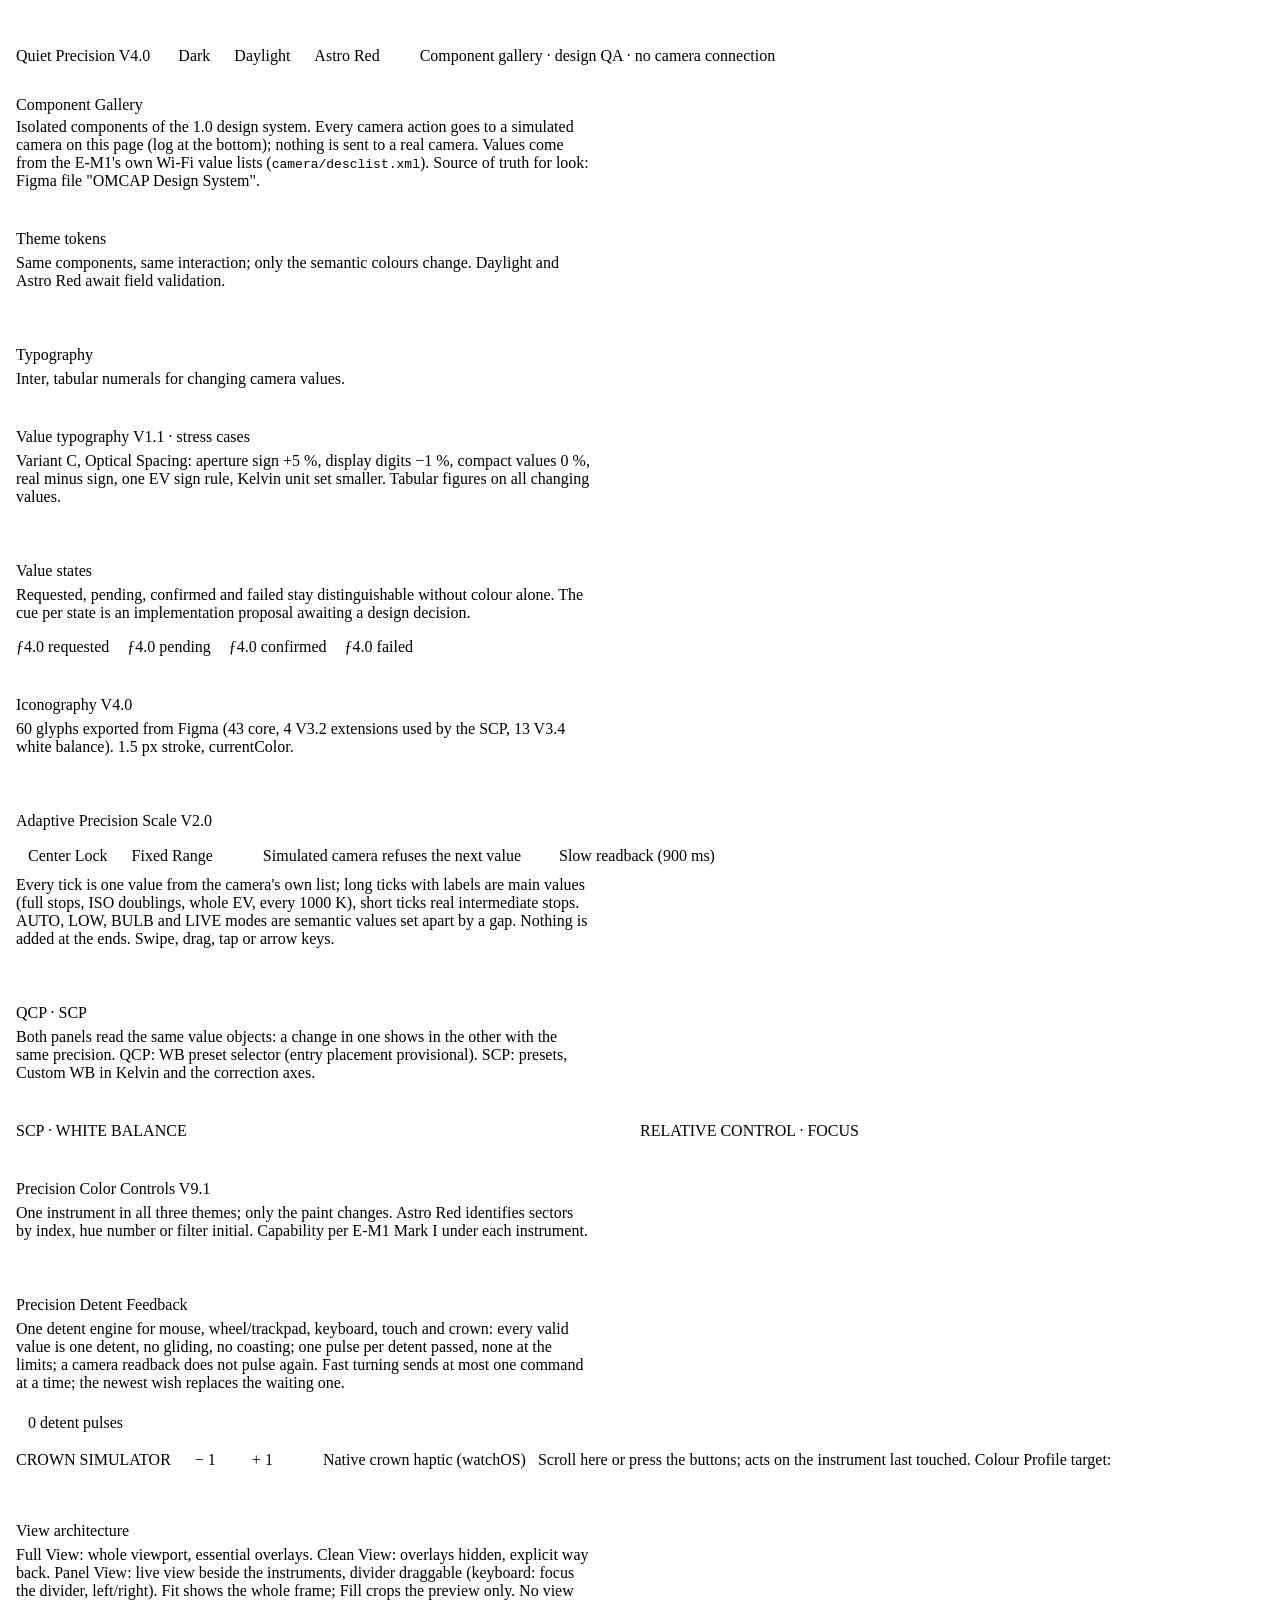
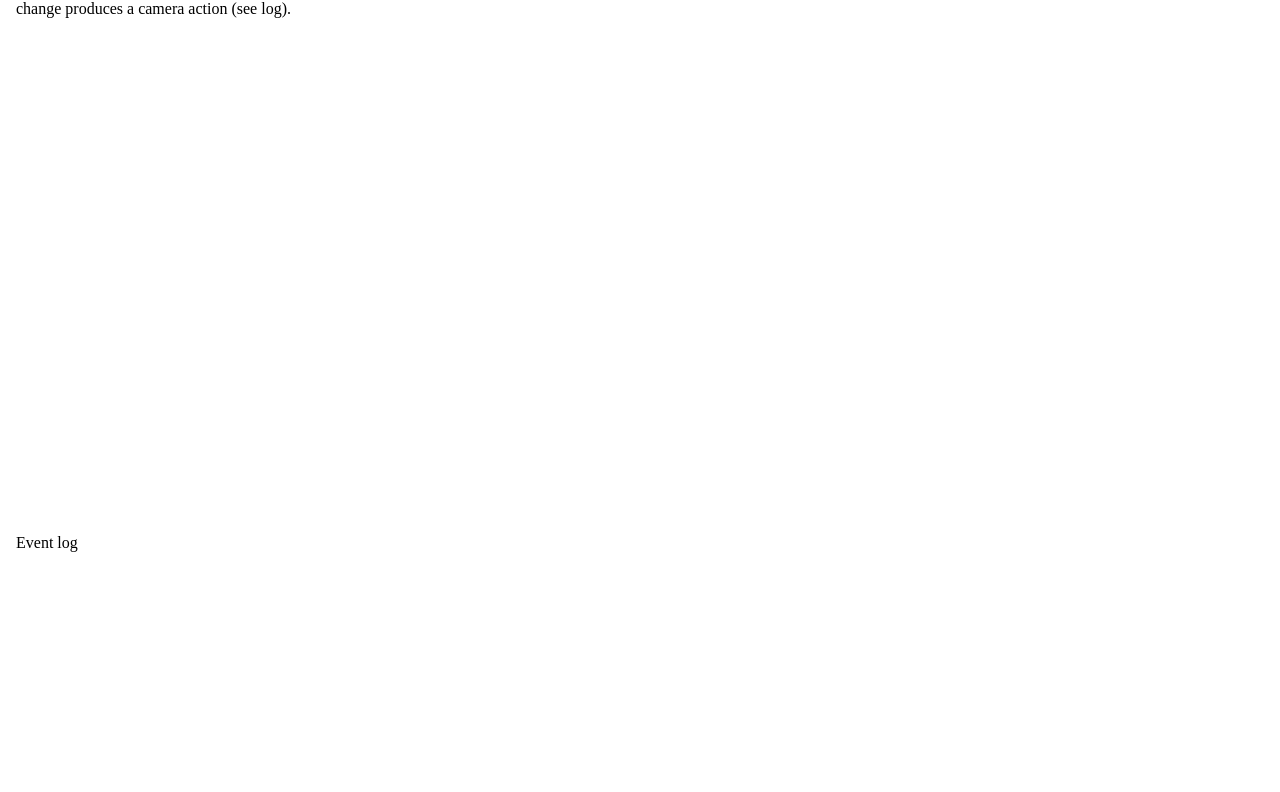
==== commit 05389179: "Typography Refinement V1.1, variant C Optical Spacing (REQ-D06) - tokens: display digits -1 %, compa" ====
--- a/omcap/web/ds/gallery.html
+++ b/omcap/web/ds/gallery.html
@@ -48,6 +48,9 @@
   .g-color figcaption small { display: block; font: var(--qp-status); color: var(--qp-muted); margin-top: 4px; }
   .g-badge { font: var(--qp-label-s); letter-spacing: var(--qp-track-label); padding: 6px 12px; border-radius: 999px; border: 1px solid var(--qp-surface); color: var(--qp-muted); }
   .g-states span { margin-right: 18px; font: var(--qp-value-s); }
+  .g-stress { display: grid; gap: 4px; overflow-x: auto; }
+  .g-stress div { display: flex; align-items: baseline; gap: 28px; border-bottom: 1px solid var(--qp-surface); padding: 4px 0; min-width: max-content; }
+  .g-stress div > span:first-child { width: 120px; flex: none; font: var(--qp-label-s); letter-spacing: var(--qp-track-label-s); color: var(--qp-muted); }
   .g-chip { font: var(--qp-label-m); letter-spacing: var(--qp-track-label); color: var(--qp-text); background: var(--qp-ground);
     border: 1px solid var(--qp-surface); border-radius: 8px; padding: 6px 12px; }
   #scpWb, #relHost { gap: 18px; }
@@ -77,6 +80,11 @@
   <p class="note">Inter, tabular numerals for changing camera values.</p>
   <div class="g-type" id="type"></div>
 
+  <h2>Value typography V1.1 · stress cases</h2>
+  <p class="note">Variant C, Optical Spacing: aperture sign +5 %, display digits −1 %, compact values 0 %, real minus sign,
+    one EV sign rule, Kelvin unit set smaller. Tabular figures on all changing values.</p>
+  <div id="stress" class="g-stress"></div>
+
   <h2>Value states</h2>
   <p class="note">Requested, pending, confirmed and failed stay distinguishable without colour alone. The cue per state is an
     implementation proposal awaiting a design decision.</p>
@@ -143,7 +151,7 @@
 </div>
 
 <script type="module">
-import { ValueState, stopsFor, mountScale, mountQCP, mountSCP, mountSelector, mountAxis, mountRelative, mountColorRing,
+import { formatValue, setValue, ValueState, stopsFor, mountScale, mountQCP, mountSCP, mountSelector, mountAxis, mountRelative, mountColorRing,
   icon, QCP_PARAMS } from "/ds/precision.js";
 import { initialState, createViewStore, mountViewShell, crownTarget, VIEWS, SCALING, CAMERA_ORIENTATION } from "/ds/views.js";
 import { createFeedback, createCommandGate } from "/ds/detent.js";
@@ -179,6 +187,24 @@
   ["Navigation 15/500", "nav", "Navigation"], ["Label L 14/500", "label-l", "APERTURE"], ["Label S 12/500", "label-s", "AF MODE"],
   ["Status 13/400", "status", "Status line"],
 ].map(([n, t, s]) => `<div><span>${n}</span><span class="qp-num" style="font:var(--qp-${t});${t.startsWith("label") ? "letter-spacing:var(--qp-track-label)" : ""}">${s}</span></div>`).join("");
+
+// Stress cases from the Typography Audit at every display and value size
+const STRESS = [["aperture", "1.2"], ["aperture", "2.8"], ["aperture", "16"], ["aperture", "22"], ["shutter", "8000"], ["shutter", '60"'],
+  ["iso", "Auto", true], ["iso", "Low", true], ["iso", "25600"], ["ev", "-0.3"], ["ev", "0.0"], ["ev", "+1.7"], ["kelvin", "5600"]];
+for (const [size, font, track] of [["Display XL 80", "display-xl", "display"], ["Display L 64", "display-l", "display"], ["Display M 48", "display-m", "display"],
+  ["Value L 32", "value-l", "value"], ["Value M 28", "value-m", "value"], ["Value S 24", "value-s", "value"], ["Value XS 22", "value-xs", "value"]]) {
+  const row = document.createElement("div");
+  row.innerHTML = `<span>${size}</span>`;
+  for (const [kind, v, special] of STRESS) {
+    const e = document.createElement("span");
+    e.className = "qp-num";
+    e.style.cssText = `font:var(--qp-${font});letter-spacing:var(--qp-track-${track})`;
+    e.dataset.kind = kind;
+    setValue(e, formatValue(kind, { value: v, label: special ? v.toUpperCase() : v, special: !!special }));
+    row.appendChild(e);
+  }
+  $("#stress").appendChild(row);
+}
 
 const ICONS = ["aperture", "shutter", "ev", "tracking", "s-af", "c-af", "mf", "s-af-mf", "star-af", "af-all", "af-single",
   "af-small", "af-group", "iso", "wb", "metering", "drive", "self-timer", "flash", "picture-mode", "histogram", "level",
@@ -251,7 +277,7 @@
 
 const wbOptions = WB.presets.map((p) => ({ value: p.key, label: p.label, short: p.short, icon: p.icon, kelvin: p.kelvin }));
 const wbDisplay = (op) => ({
-  big: op.kelvin === "custom" ? `${states.kelvin.shown} K` : op.kelvin ? `${op.kelvin} K` : (op.short || op.label).toUpperCase(),
+  big: op.kelvin === "custom" ? { text: states.kelvin.shown, unit: "K" } : op.kelvin ? { text: String(op.kelvin), unit: "K" } : (op.short || op.label).toUpperCase(),
   sub: op.label,
 });
 const qcp = mountQCP($("#qcp"), {
@@ -268,10 +294,10 @@
   connection: { kind: "usb" },
   exposure: [
     { key: "mode", label: "MODE", value: "M", available: false },
-    { key: "shutter", label: "SHUTTER", state: states.shutter, fmt: fmt.shutter, available: true },
-    { key: "aperture", label: "APERTURE", state: states.aperture, fmt: fmt.aperture, available: true },
-    { key: "iso", label: "ISO", state: states.iso, fmt: fmt.iso, available: true },
-    { key: "ev", label: "EV", state: states.ev, fmt: fmt.ev, available: true },
+    { key: "shutter", label: "SHUTTER", state: states.shutter, kind: "shutter", available: true },
+    { key: "aperture", label: "APERTURE", state: states.aperture, kind: "aperture", available: true },
+    { key: "iso", label: "ISO", state: states.iso, kind: "iso", available: true },
+    { key: "ev", label: "EV", state: states.ev, kind: "ev", available: true },
   ],
   tiles: [
     { key: "afmode", icon: "s-af", value: "S-AF", label: "AF MODE", available: true },
